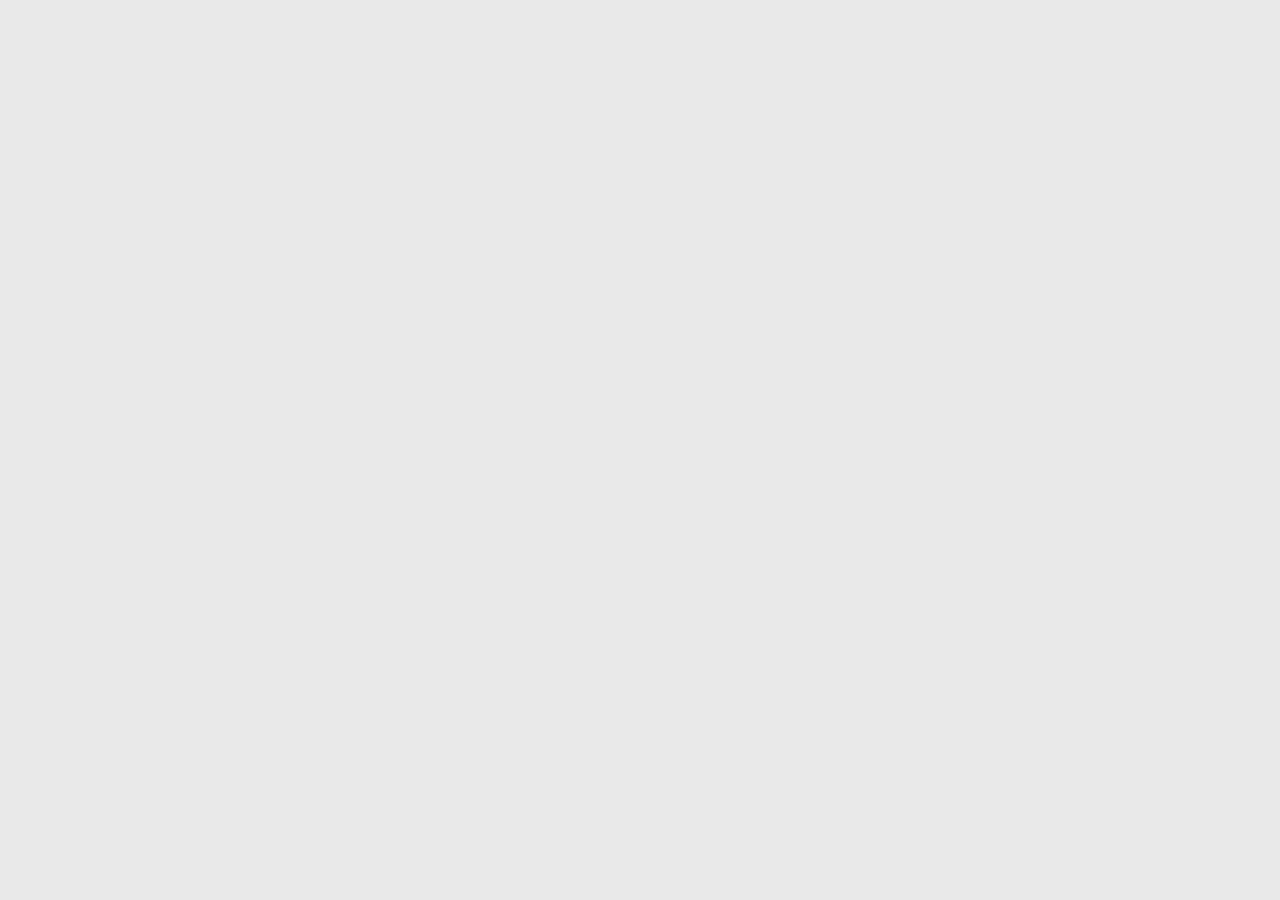
==== 02-progress-steps/index.html @ 47b7da1c "Added inital files for progress steps" ====
<!DOCTYPE html>
<html lang="en">
  <head>
    <meta charset="UTF-8" />
    <meta http-equiv="X-UA-Compatible" content="IE=edge" />
    <meta name="viewport" content="width=device-width, initial-scale=1.0" />
    <title>Document</title>
    <link rel="stylesheet" href="style.css" />
  </head>
  <body></body>
  <script src="main.js"></script>
</html>
---- 02-progress-steps/style.css ----
* {
  padding: 0;
  margin: 0;
  box-sizing: border-box;
}

body {
  width: 100vw;
  height: 100vh;
  font-family: "Roboto", sans-serif;
  background-color: rgb(233, 233, 233);
}
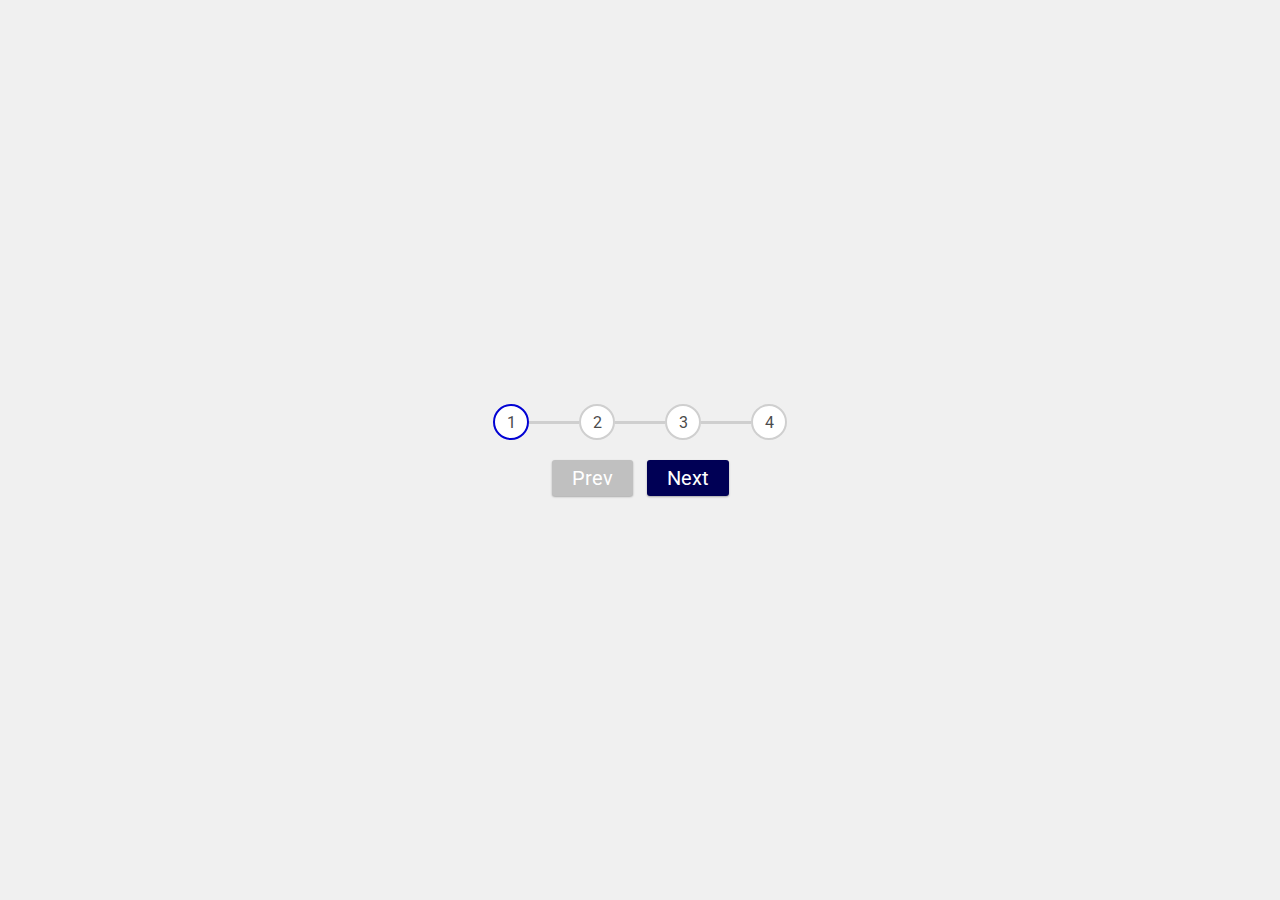
==== commit 8cfd6ce7: "Finished my solution" ====
--- a/02-progress-steps/index.html
+++ b/02-progress-steps/index.html
@@ -6,7 +6,28 @@
     <meta name="viewport" content="width=device-width, initial-scale=1.0" />
     <title>Document</title>
     <link rel="stylesheet" href="style.css" />
+    <link rel="preconnect" href="https://fonts.gstatic.com" />
+    <link
+      href="https://fonts.googleapis.com/css2?family=Roboto:wght@400;700&display=swap"
+      rel="stylesheet"
+    />
   </head>
-  <body></body>
+  <body>
+    <div class="container">
+      <div class="numbers-and-lines">
+        <div class="number highlight">1</div>
+        <div class="line"></div>
+        <div class="number">2</div>
+        <div class="line"></div>
+        <div class="number">3</div>
+        <div class="line"></div>
+        <div class="number">4</div>
+      </div>
+      <div class="buttons">
+        <button class="previous">Prev</button>
+        <button class="next active">Next</button>
+      </div>
+    </div>
+  </body>
   <script src="main.js"></script>
 </html>
--- a/02-progress-steps/style.css
+++ b/02-progress-steps/style.css
@@ -8,5 +8,85 @@
   width: 100vw;
   height: 100vh;
   font-family: "Roboto", sans-serif;
-  background-color: rgb(233, 233, 233);
+  background-color: rgb(240, 240, 240);
+  display: flex;
+  align-items: center;
+  justify-content: center;
 }
+
+.container {
+  display: flex;
+  flex-direction: column;
+  align-items: center;
+}
+
+/* numbers ----------------------------  */
+.numbers-and-lines {
+  display: flex;
+  align-items: center;
+  margin-bottom: 20px;
+}
+
+.number {
+  border: 2px solid rgb(207, 207, 207);
+  color: rgb(75, 75, 75);
+  background-color: white;
+  font-weight: 400;
+  border-radius: 50%;
+  width: 36px;
+  height: 36px;
+  padding: 8px;
+  display: flex;
+  justify-content: center;
+  align-items: center;
+  transition: all 0.4s;
+}
+
+.number.highlight {
+  border-color: rgb(2, 2, 211);
+}
+
+/* lines ----------------------------  */
+.line {
+  height: 3px;
+  width: 50px;
+  background-color: rgb(207, 207, 207);
+  position: relative;
+}
+
+.line.highlight::after {
+  content: "";
+  height: 3px;
+  width: 0px;
+  top: 0;
+  left: 0;
+  position: absolute;
+  background-color: rgb(2, 2, 211);
+  transition: all 0.6s ease-in-out;
+}
+
+.line.highlight.showWidth::after {
+  width: 50px;
+}
+
+/* buttons ----------------------------  */
+button {
+  border: none;
+  color: white;
+  font-family: inherit;
+  padding: 6px 20px;
+  border-radius: 3px;
+  background-color: rgb(192, 192, 192);
+  cursor: pointer;
+  font-size: 20px;
+  box-shadow: 0px 1px 2px rgba(0, 0, 0, 0.3);
+  transition: all 0.5s;
+}
+
+.previous {
+  margin-right: 10px;
+}
+
+.active {
+  background-color: rgb(0, 0, 85);
+}
